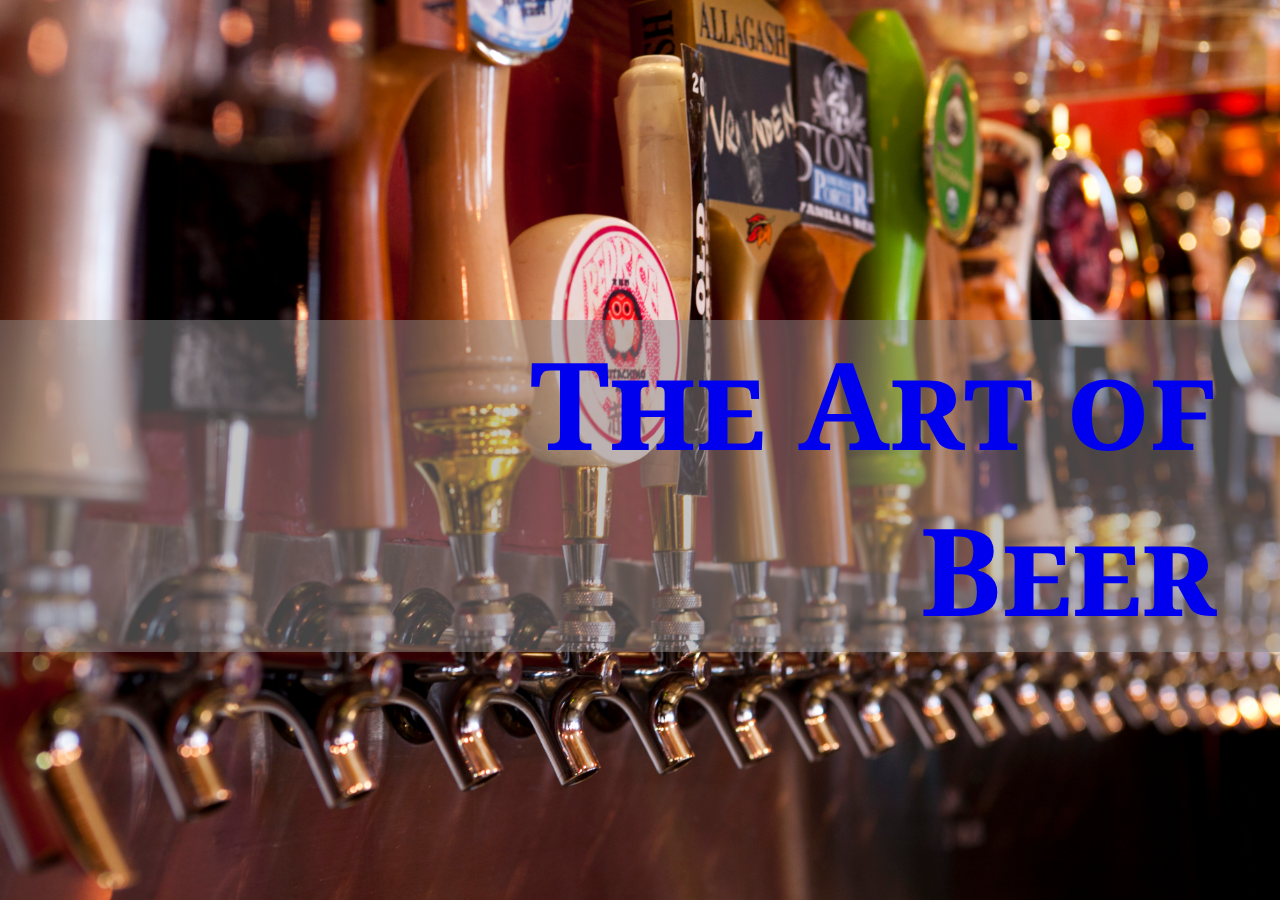
==== splash.html @ 7cdf402c "Initial Commit" ====
<!doctype html>
<html lang="en">
<head>
	<meta charset="UTF-8">
	<title>Splash Screen</title>
	<link rel="stylesheet" href="styles.css">
	<link href='http://fonts.googleapis.com/css?family=Rye' rel='stylesheet' type='text/css'>
	<script src="script.js"></script>

	<script src="scripts/jquery.fittext.js"></script>

</head>
<body>
	<div class="splashBody">
		<div class="splashBodyWords">
			<a href="index.php"><h1 id="responsive_headline">The Art of <br>Beer</h1></a>
		</div>

	</div>

	<script>
	$('#responsive_headline').fitText();
	</script>
</body>
</html>
---- styles.css ----
@import url(http://fonts.googleapis.com/css?family=Open+Sans:700italic,300,700,400);
@import url(http://fonts.googleapis.com/css?family=Droid+Serif:700,400italic);
@import url(http://fonts.googleapis.com/css?family=Rye);

*{
  -webkit-box-sizing: border-box;
  -moz-box-sizing: border-box;
  box-sizing: border-box;
  margin: 0;
  padding: 0;
}

body{
  background: #eee;
  width: 100%;
  font-family: 'Open Sans', sans-serif;
  font-weight: 100;
  color:#111;
}
h1,h2,h3,h4,h5,h6 {
  font-family: 'Droid Serif', serif;
  /*text-transform:uppercase;*/
  font-variant: small-caps;
}

ul{
  list-style: none;
  margin: 0;
  padding: 20px 10px;
}

ul li{
  padding-top: 5px;
}

nav a{
  border-bottom: dotted 1px rgba(255,255,255,0.2);
  display: block;
  padding: 5px 0;
  text-decoration: none;
  color: #eee;
  width: 100%;
  transition: all .1s ease;/*  The thing that animates the entire nav bar*/
}

nav a:hover{
  color: #F1C40F;
  padding-left: 5px;
}

nav li:last-of-type a{
  border: 0;
}
header {
  margin-left:120px;
}

header a{
  text-decoration: none;
  color: #333;
  float: left;
}

nav{
  background: #333;
  box-shadow: -10px 0 10px -5px #222 inset;
  height: 100%;
  left: 0;
  position: fixed;
  width: 200px;
}



nav, .content{
  -webkit-transition: width .3s ease-in-out;
  -moz-transition: width .3s ease-in-out;
  transition: width .3s ease-in-out;
}




.content{
  float: left;
  width: 100%;
  position: relative;
}

.container {
  line-height: 150%;
  font-size: 1.1em;
  margin-top: 50px;
}

.container h3 {
  font-family: 'Droid Serif', serif;
  font-weight: 700;
  text-transform:uppercase;
  padding-bottom: .35em;
  text-shadow: 2px 2px 1px #F1C40F;
  border-bottom: 2px dotted #F1C40F;
  width: 30%;
  font-size: 7em;
}

.mainBody{
  float: left;
  position: relative;
  left: 95px;
  width: 900px;
}

.mainBody aside {
  font-size: .75em;
  margin-left: 20px;
  font-style: italic;
}

.mainBody aside a {
  text-decoration: none;
}
.mainBody article{
  width: 700px;
  height: 211px;
  float: left;
  padding: 10px;
}
.mainBody article h4 {
  float: left;
  font-size: 1.2em;
  margin-left: -10px;
  margin-right: 40px;
  margin-bottom: 150px;
  width: 170px;
  font-weight: 800;
  border-bottom: 1px dotted #F1C40F;
}
.mainBody article p {
  float: left;
  font-size: .75em;
  margin-top: -5px;
  width: 400px;
  padding-left: 5px;
}

.mainBodyRight {
  float: left;
  width: 60%;
  margin-left: 2em;
  padding-left: 1em;
  border-left: 1px solid gray;
}

.quotes {
  float: left;
  width: 20%;
  margin-left: 2em;
  padding-left: 1em;
  border-left: 1px solid gray;
}

.splashBody {
  height: 100%;
  width: 100%;
  background-color: black;
  color: white;
  position: fixed;
  font-family: 'Rye', cursive;

  background: url(images/splashBG.jpg) no-repeat center center fixed; 
    -webkit-background-size: cover;
    -moz-background-size: cover;
    -o-background-size: cover;
    background-size: cover;
}

.splashBodyWords {
  margin-top: 25%;
}
.splashBody a {
  text-decoration: none;
}
.splashBody a:visited {
  color: white;
}
.splashBodyWords h1 {
  font-size: 9em;
  padding-right: 5%;
  text-align: right;
  background: rgba(139, 137, 137, .5);
}

.glassDescription {
  margin-left: 60px;
  margin-top: 50px;
  font-size: 16px;
  width: 80%;
}

.glassDescription p {
  width: 600px;
}

.glassDescription h1 {
  /*margin-bottom: 5px;*/
  margin-top: 25px;
}

.glassDescription img {
  position: relative;
  left: 20%;
  float: right;
  max-height: 400px;
  max-width: 172px;
}

.glassesDisplay {
  width: 900px;
  float: left;
  margin-left: 100px;
}

.glassesDisplay article {
  width: 250px;
  /*border: 1px solid black;*/
  text-align: center;
}

.glassesDisplay article img {
display: block;
height: 141px;
width: 129px;
}

.glassesDisplay article a:hover {
  background-color: black;
  color: white;
  border-radius: 10px;
  transition: all .1s;
}

/*
PULLQUOTE INFORMATION
*/

.pullQuote {
  position: relative;
  font-family: 'Open Sans', sans-serif;
  margin-top: 30px;
  font-size: .8em;
  font-weight: 100;
  }
.pullQuote footer {
    font-family: 'Noto Sans', sans-serif;
    font-size: 0.6em;
    font-weight: 900;
    color: black;
    float: right;
}
.pullQuote:before {
      content: '-';  
}
.pullQuote:after {
      content: '\n"';
      position: absolute;
      top: 0.28em;
      right: 0;
      font-size: 6em;
      font-style: italic;
      color: darken($white, 7%);
      z-index: -1;
   }

.counter {
visibility: hidden;
}
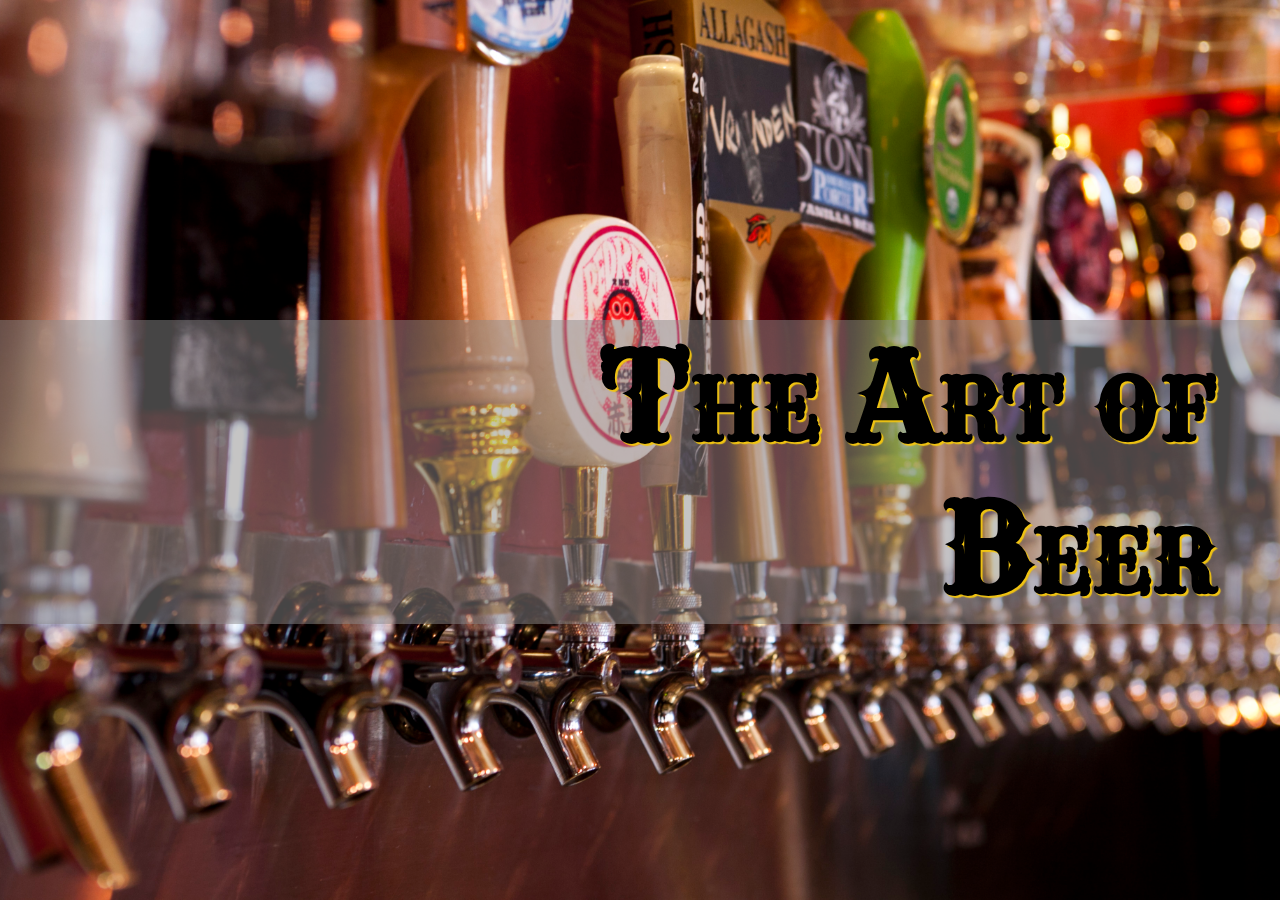
==== commit 0405b5b8: "General Cleanup" ====
--- a/splash.html
+++ b/splash.html
@@ -13,7 +13,7 @@
 <body>
 	<div class="splashBody">
 		<div class="splashBodyWords">
-			<a href="index.php"><h1 id="responsive_headline">The Art of <br>Beer</h1></a>
+			<a href="index.php"><h1 id="responsive_headline">The Art of<br>Beer</h1></a>
 		</div>
 
 	</div>
--- a/styles.css
+++ b/styles.css
@@ -19,7 +19,6 @@
 }
 h1,h2,h3,h4,h5,h6 {
   font-family: 'Droid Serif', serif;
-  /*text-transform:uppercase;*/
   font-variant: small-caps;
 }
 
@@ -160,13 +159,15 @@
   border-left: 1px solid gray;
 }
 
+/*
+SPLASH BODY STYLES
+*/
+
 .splashBody {
   height: 100%;
   width: 100%;
   background-color: black;
-  color: white;
   position: fixed;
-  font-family: 'Rye', cursive;
 
   background: url(images/splashBG.jpg) no-repeat center center fixed; 
     -webkit-background-size: cover;
@@ -177,12 +178,20 @@
 
 .splashBodyWords {
   margin-top: 25%;
+    font-family: 'Rye', cursive;
+}
+
+#responsive_headline {
+  font-family: 'Rye', cursive;
 }
 .splashBody a {
   text-decoration: none;
-}
+  text-shadow: 2px 2px 1px #f1c411;
+  color: #000000;
+}
+
 .splashBody a:visited {
-  color: white;
+  color: #000000;
 }
 .splashBodyWords h1 {
   font-size: 9em;
@@ -191,6 +200,10 @@
   background: rgba(139, 137, 137, .5);
 }
 
+
+/*
+GLASS PAGE DESCRIPTIONS
+*/
 .glassDescription {
   margin-left: 60px;
   margin-top: 50px;
@@ -203,7 +216,6 @@
 }
 
 .glassDescription h1 {
-  /*margin-bottom: 5px;*/
   margin-top: 25px;
 }
 
@@ -223,7 +235,6 @@
 
 .glassesDisplay article {
   width: 250px;
-  /*border: 1px solid black;*/
   text-align: center;
 }
 
@@ -270,8 +281,4 @@
       font-style: italic;
       color: darken($white, 7%);
       z-index: -1;
-   }
-
-.counter {
-visibility: hidden;
-}
+   }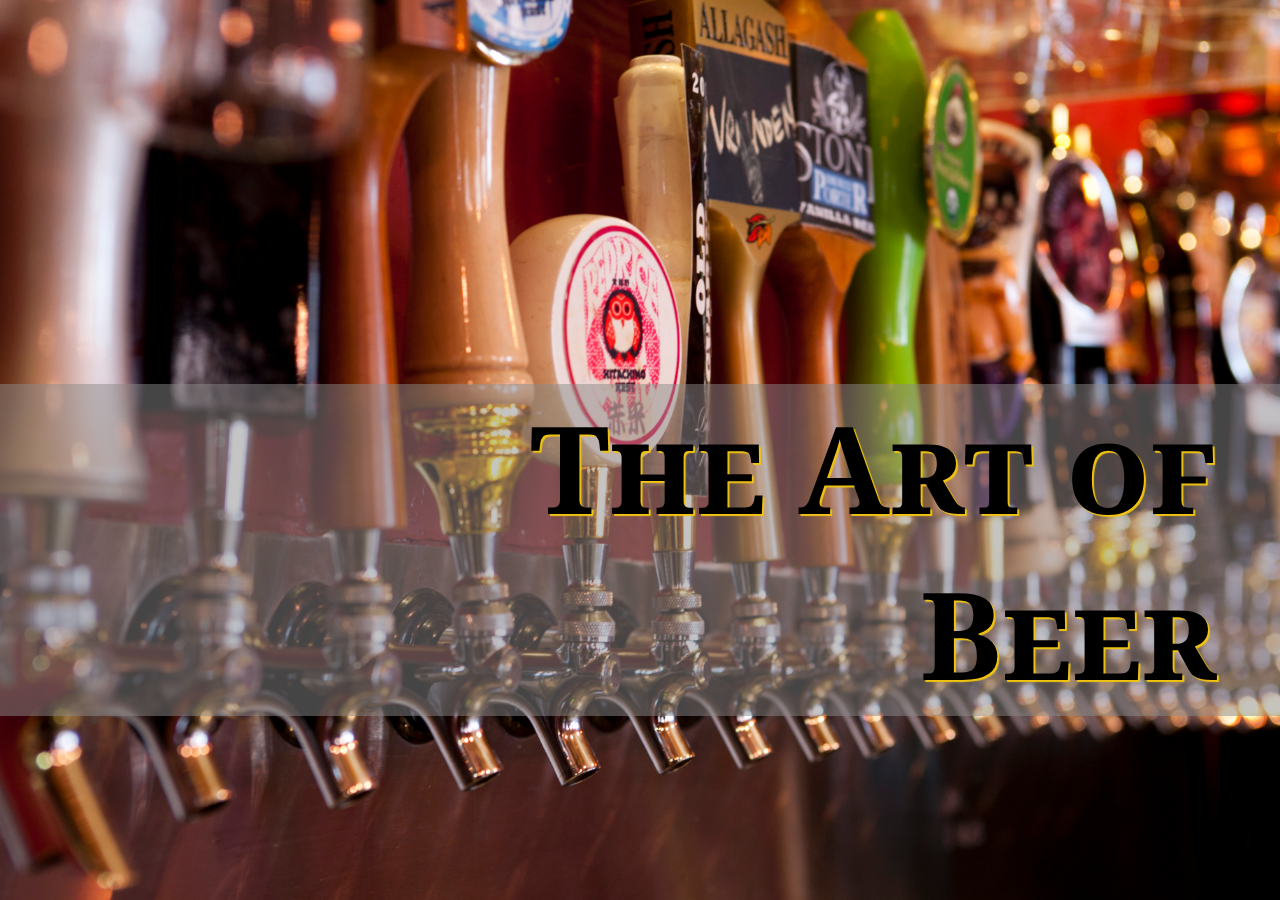
==== commit d3080283: "Final Project Submission" ====
--- a/splash.html
+++ b/splash.html
@@ -2,7 +2,7 @@
 <html lang="en">
 <head>
 	<meta charset="UTF-8">
-	<title>Splash Screen</title>
+	<title>The Art of Beer</title>
 	<link rel="stylesheet" href="styles.css">
 	<link href='http://fonts.googleapis.com/css?family=Rye' rel='stylesheet' type='text/css'>
 	<script src="script.js"></script>
--- a/styles.css
+++ b/styles.css
@@ -11,62 +11,60 @@
 }
 
 body{
+  width: 100%;
   background: #eee;
-  width: 100%;
+  color:#111;
+  font-weight: 100;
   font-family: 'Open Sans', sans-serif;
-  font-weight: 100;
-  color:#111;
-}
+}
+
 h1,h2,h3,h4,h5,h6 {
+  font-variant: small-caps;
   font-family: 'Droid Serif', serif;
-  font-variant: small-caps;
 }
 
 ul{
-  list-style: none;
   margin: 0;
   padding: 20px 10px;
+  list-style: none;
 }
 
 ul li{
   padding-top: 5px;
 }
-
+/*nav {
+  position: relative;
+  z-index: 999;
+  width: 200px;
+}*/
 nav a{
-  border-bottom: dotted 1px rgba(255,255,255,0.2);
   display: block;
   padding: 5px 0;
+  width: 100%;
+  border-bottom: dotted 1px rgba(255,255,255,0.2);
+  color: #eee;
   text-decoration: none;
-  color: #eee;
-  width: 100%;
   transition: all .1s ease;/*  The thing that animates the entire nav bar*/
-}
-
-nav a:hover{
-  color: #F1C40F;
-  padding-left: 5px;
 }
 
 nav li:last-of-type a{
   border: 0;
 }
-header {
-  margin-left:120px;
-}
-
-header a{
-  text-decoration: none;
-  color: #333;
-  float: left;
-}
+
+nav a:hover{
+  padding-left: 5px;
+  color: #F1C40F;
+}
+
+
 
 nav{
+  position: fixed;
+  left: 0;
+  width: 200px;
+  height: 100%;
   background: #333;
   box-shadow: -10px 0 10px -5px #222 inset;
-  height: 100%;
-  left: 0;
-  position: fixed;
-  width: 200px;
 }
 
 
@@ -81,81 +79,88 @@
 
 
 .content{
-  float: left;
-  width: 100%;
-  position: relative;
+  margin-left:120px;
+  position: relative;
+  float: left;
 }
 
 .container {
+  margin-top: 50px;
+  font-size: 1.1em;
   line-height: 150%;
-  font-size: 1.1em;
-  margin-top: 50px;
-}
-
-.container h3 {
-  font-family: 'Droid Serif', serif;
+}
+
+.container h1 {
+  padding-bottom: .35em;
+  border-bottom: 2px dotted #F1C40F;
+  text-shadow: 2px 2px 1px #F1C40F;
   font-weight: 700;
-  text-transform:uppercase;
-  padding-bottom: .35em;
-  text-shadow: 2px 2px 1px #F1C40F;
-  border-bottom: 2px dotted #F1C40F;
-  width: 30%;
-  font-size: 7em;
+  font-size: 6em;
+  /*font-family: 'Droid Serif', serif;*/
 }
 
 .mainBody{
-  float: left;
   position: relative;
   left: 95px;
-  width: 900px;
+  float: left;
+  width:700px;
 }
 
 .mainBody aside {
+  margin-left: 40px;
+  font-style: italic;
+  font-size: .9em;
+}
+
+.mainBody a {
+  text-decoration: none;
+  color: black;
+}
+
+.mainBody a:visited {
+  text-decoration: none;
+  color: black;
+}
+
+.mainBody a:active {
+  text-decoration: underline;
+}
+
+.mainBody article{
+  display: block;
+  height: 200px;
+}
+
+.mainBody article p {
+  /*float: left;*/
   font-size: .75em;
-  margin-left: 20px;
-  font-style: italic;
-}
-
-.mainBody aside a {
-  text-decoration: none;
-}
-.mainBody article{
-  width: 700px;
-  height: 211px;
-  float: left;
-  padding: 10px;
-}
-.mainBody article h4 {
-  float: left;
-  font-size: 1.2em;
-  margin-left: -10px;
+}
+
+.mainBody article h2 {
+  float: left;
   margin-right: 40px;
   margin-bottom: 150px;
+  margin-left: -10px;
   width: 170px;
+  border-bottom: 1px dotted #F1C40F;
   font-weight: 800;
-  border-bottom: 1px dotted #F1C40F;
-}
-.mainBody article p {
-  float: left;
-  font-size: .75em;
-  margin-top: -5px;
-  width: 400px;
-  padding-left: 5px;
-}
+  font-size: 1.2em;
+}
+
 
 .mainBodyRight {
   float: left;
-  width: 60%;
   margin-left: 2em;
   padding-left: 1em;
+  width: 60%;
   border-left: 1px solid gray;
 }
 
 .quotes {
   float: left;
-  width: 20%;
   margin-left: 2em;
   padding-left: 1em;
+  width: 20%;
   border-left: 1px solid gray;
 }
 
@@ -164,40 +169,39 @@
 */
 
 .splashBody {
+  position: fixed;
+  width: 100%;
   height: 100%;
-  width: 100%;
+
+  background: url(images/splashBG.jpg) no-repeat center center fixed;
   background-color: black;
-  position: fixed;
-
-  background: url(images/splashBG.jpg) no-repeat center center fixed; 
+    background-size: cover; 
     -webkit-background-size: cover;
     -moz-background-size: cover;
     -o-background-size: cover;
-    background-size: cover;
 }
 
 .splashBodyWords {
-  margin-top: 25%;
-    font-family: 'Rye', cursive;
-}
-
-#responsive_headline {
-  font-family: 'Rye', cursive;
-}
+  margin-top: 30%;
+  /*display: inline-block;*/
+  /*width: 100%;*/
+}
+
 .splashBody a {
+  color: #000000;
   text-decoration: none;
   text-shadow: 2px 2px 1px #f1c411;
-  color: #000000;
 }
 
 .splashBody a:visited {
   color: #000000;
 }
 .splashBodyWords h1 {
-  font-size: 9em;
   padding-right: 5%;
+  background: rgba(139, 137, 137, .5);
   text-align: right;
-  background: rgba(139, 137, 137, .5);
+  font-size: 10em;
+
 }
 
 
@@ -205,10 +209,10 @@
 GLASS PAGE DESCRIPTIONS
 */
 .glassDescription {
+  margin-top: 50px;
   margin-left: 60px;
-  margin-top: 50px;
+  width: 80%;
   font-size: 16px;
-  width: 80%;
 }
 
 .glassDescription p {
@@ -219,35 +223,48 @@
   margin-top: 25px;
 }
 
+.glassDescription h2 {
+  margin-top: 20px;
+}
 .glassDescription img {
   position: relative;
   left: 20%;
   float: right;
+  max-width: 172px;
   max-height: 400px;
-  max-width: 172px;
-}
+}
+
+.glassDescription article {
+  height: 100%;
+  display:block;
+}
+
 
 .glassesDisplay {
-  width: 900px;
   float: left;
   margin-left: 100px;
+}
+
+.glassesDisplay a {
+  float: left;
 }
 
 .glassesDisplay article {
   width: 250px;
+  display: inline;
   text-align: center;
 }
 
 .glassesDisplay article img {
 display: block;
+width: 129px;
 height: 141px;
-width: 129px;
 }
 
 .glassesDisplay article a:hover {
+  border-radius: 10px;
   background-color: black;
   color: white;
-  border-radius: 10px;
   transition: all .1s;
 }
 
@@ -257,28 +274,39 @@
 
 .pullQuote {
   position: relative;
+  margin-top: 30px;
+  font-weight: 100;
+  font-size: .8em;
   font-family: 'Open Sans', sans-serif;
-  margin-top: 30px;
-  font-size: .8em;
-  font-weight: 100;
   }
 .pullQuote footer {
+    float: right;
+    color: black;
+    font-weight: 900;
+    font-size: 0.6em;
     font-family: 'Noto Sans', sans-serif;
-    font-size: 0.6em;
-    font-weight: 900;
-    color: black;
-    float: right;
 }
 .pullQuote:before {
       content: '-';  
 }
 .pullQuote:after {
-      content: '\n"';
       position: absolute;
       top: 0.28em;
       right: 0;
+      z-index: -1;
+      color: darken($white, 7%);
+      content: '\n"';
+      font-style: italic;
       font-size: 6em;
-      font-style: italic;
-      color: darken($white, 7%);
-      z-index: -1;
-   }+   }
+
+
+/*
+ID'S
+*/
+
+
+#smallTop {
+  position: relative;
+  top: -80px;
+}